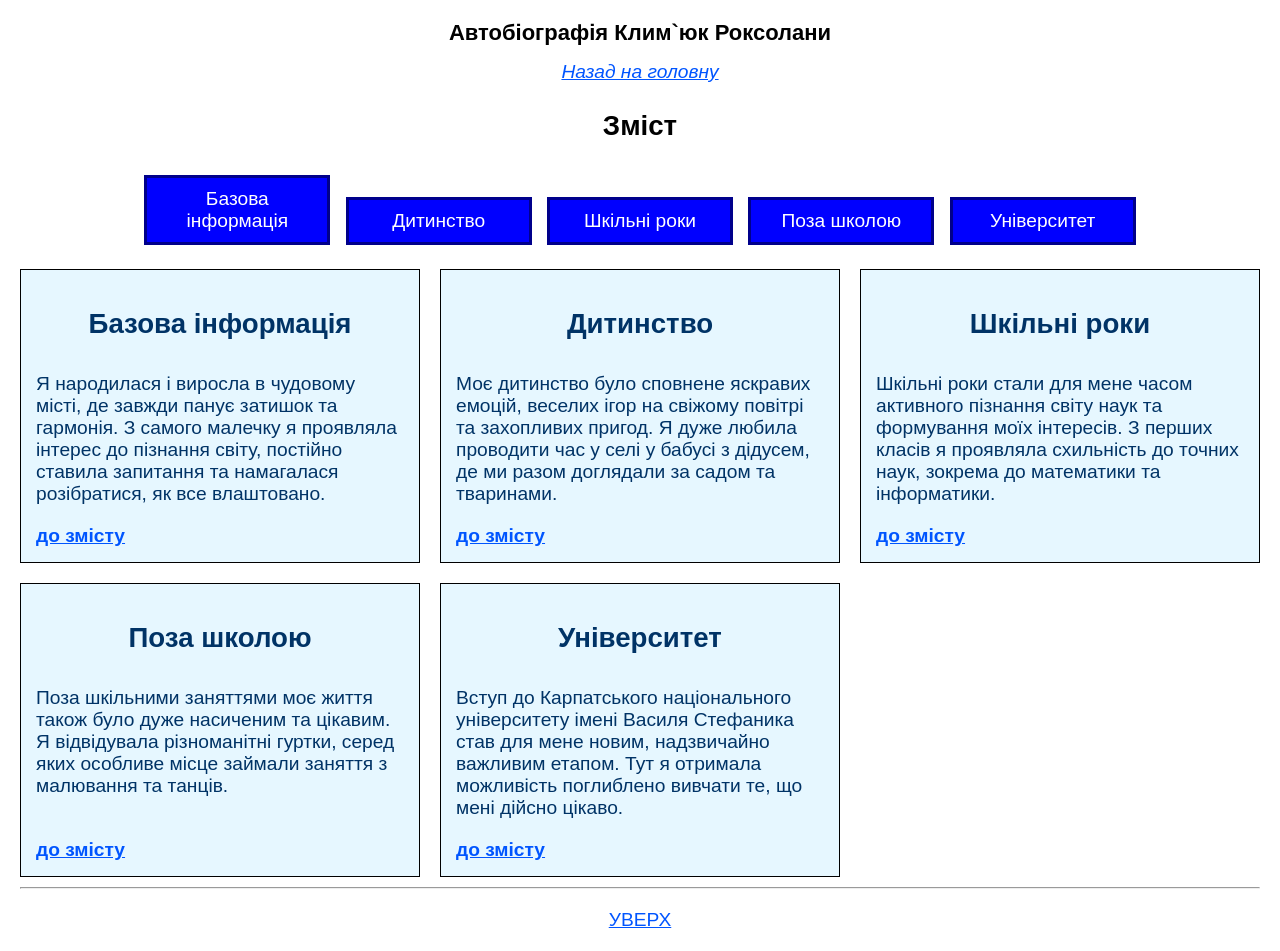
==== biography.html @ 7dfdaf72 "Create biography.html" ====
<!DOCTYPE html>
<html lang="uk">
<head>
    <meta charset="UTF-8">
    <meta name="viewport" content="width=device-width, initial-scale=1.0">
    <title>Автобіографія</title>
    <link rel="stylesheet" href="style.css">
</head>
<body>
    <h1 id="top">Автобіографія Клим`юк Роксолани</h1>
    <a href="index.html" class="back-link">Назад на головну</a>

    <h3 id="toc">Зміст</h3>
    <ul class="toc-list">
        <li><a href="#basic-info">Базова інформація</a></li>
        <li><a href="#childhood">Дитинство</a></li>
        <li><a href="#school">Шкільні роки</a></li>
        <li><a href="#after-school">Поза школою</a></li>
        <li><a href="#university">Університет</a></li>
    </ul>

    <div class="bio-grid">
        <div class="bio-block">
            <h2 id="basic-info">Базова інформація</h2>
            <p>Я народилася і виросла в чудовому місті, де завжди панує затишок та гармонія. З самого малечку я проявляла інтерес до пізнання світу, постійно ставила запитання та намагалася розібратися, як все влаштовано.</p>
            <a href="#toc" class="to-toc">до змісту</a>
        </div>

        <div class="bio-block">
            <h2 id="childhood">Дитинство</h2>
            <p>Моє дитинство було сповнене яскравих емоцій, веселих ігор на свіжому повітрі та захопливих пригод. Я дуже любила проводити час у селі у бабусі з дідусем, де ми разом доглядали за садом та тваринами.</p>
            <a href="#toc" class="to-toc">до змісту</a>
        </div>

        <div class="bio-block">
            <h2 id="school">Шкільні роки</h2>
            <p>Шкільні роки стали для мене часом активного пізнання світу наук та формування моїх інтересів. З перших класів я проявляла схильність до точних наук, зокрема до математики та інформатики.</p>
            <a href="#toc" class="to-toc">до змісту</a>
        </div>

        <div class="bio-block">
            <h2 id="after-school">Поза школою</h2>
            <p>Поза шкільними заняттями моє життя також було дуже насиченим та цікавим. Я відвідувала різноманітні гуртки, серед яких особливе місце займали заняття з малювання та танців.</p>
            <a href="#toc" class="to-toc">до змісту</a>
        </div>

        <div class="bio-block">
            <h2 id="university">Університет</h2>
            <p>Вступ до Карпатського національного університету імені Василя Стефаника став для мене новим, надзвичайно важливим етапом. Тут я отримала можливість поглиблено вивчати те, що мені дійсно цікаво.</p>
            <a href="#toc" class="to-toc">до змісту</a>
        </div>
    </div>

    <hr>
    <a href="#top" class="to-top">Уверх</a>
</body>
</html>
---- style.css ----
body {
    font-size: 120%;
    font-family: Arial, sans-serif;
    margin: 20px;
}
h1, h2, h3 { text-align: center; }
h1 { font-size: 22px; }
h2, h3 { font-size: 144%; }

.index-h1 { font-size: 24px; }
.index-p { font-size: 120%; }
a:link { color: #0055ff; }
a:visited { color: #8a2be2; }
a.back-link { font-style: italic; display: block; text-align: center; margin-bottom: 20px;}

ul.toc-list {
    list-style: none; padding: 0; text-align: center;
}
ul.toc-list li { display: inline-block; }
ul.toc-list a:link, ul.toc-list a:visited {
    display: block; background-color: blue; color: white;
    width: 160px; padding: 10px; text-decoration: none;
    border: 3px solid darkblue; margin: 5px;
}
ul.toc-list a:hover { background-color: magenta; color: white; }
ul.toc-list a:active { background-color: yellow; color: black; }
a.to-toc { font-weight: bold; margin-top: auto; display: inline-block; padding-top: 10px; }
a.to-top { text-transform: uppercase; display: block; text-align: center; margin-top: 20px; }

ul.shopping-list > li:nth-child(odd) { background-color: gray; color: white; }
ul.shopping-list > li:nth-child(even) { background-color: white; color: black; }
ol.recipe-list > li:nth-child(3):hover, 
ol.recipe-list > li:nth-child(5):hover { cursor: pointer; }
ol.recipe-list > li:nth-child(4) { background-color: #ffd700; }

table { width: 100%; border-collapse: collapse; margin-top: 20px; }
th, td { border: 1px solid #333; padding: 10px; }
th { text-align: center; background-color: green; color: white; font-weight: bold; }
tr:nth-child(even) td { background-color: gray; color: white; }
tr:nth-child(odd) td { background-color: white; color: black; }
td:last-child, th:last-child { text-align: right; }

h2.title-smaller { font-size: 0.7em; }
h2.title-larger { font-size: 1.3em; }
.large-container { font-size: 1.3em; }
.gallery-item img {
    max-width: 100%;
    width: 400px; 
    height: auto;
    border: 2px solid black;
    display: block;
    margin: 0 auto;
}

/* =========================================
   АДАПТИВНА ВЕРСТКА (MOBILE FIRST - за замовчуванням <768px)
========================================= */
.nav-links {
    display: grid;
    grid-template-columns: 1fr;
    gap: 15px;
    list-style: none; padding: 0; text-align: center;
}

.bio-grid {
    display: grid;
    grid-template-columns: 1fr;
    gap: 20px;
}
.bio-block {
    border: 1px solid black;
    background-color: #e6f7ff;
    color: #003366;
    padding: 15px;
    display: flex;
    flex-direction: column;
}
.bio-block p { margin: 10px 0; }

.lists-grid {
    display: grid;
    grid-template-columns: 1fr;
    gap: 30px;
}

th { font-size: 110%; }

.gallery-grid {
    display: grid;
    grid-template-columns: 1fr;
    gap: 30px;
}
.gallery-item { text-align: center; }

/* =========================================
   TABLET (екран >= 768px)
========================================= */
@media (min-width: 768px) {
    .nav-links { grid-template-columns: 1fr 1fr; }
    
    
    .bio-grid { grid-template-columns: 1fr 1fr; }
    .bio-block:nth-child(5) { grid-column: span 2; } 

    th { font-size: 120%; }
    td { font-size: 110%; }

    .gallery-grid { grid-template-columns: 1fr 1fr; }
    .gallery-item:last-child { grid-column: span 2; } 
}

/* =========================================
   DESKTOP (екран >= 992px)
========================================= */
@media (min-width: 992px) {
    .nav-links { display: flex; justify-content: center; gap: 40px; }

    .bio-grid { grid-template-columns: 1fr 1fr 1fr; }
    .bio-block:nth-child(4), .bio-block:nth-child(5) { grid-column: span 1; }
    .bio-block:nth-child(4) { grid-column-start: 1; }
    
    .lists-grid { grid-template-columns: 1fr 1fr; }

    th { font-size: 130%; }
    td { font-size: 120%; }

    .gallery-grid { grid-template-columns: 1fr 1fr 1fr; }
    .gallery-item:last-child { grid-column: span 1; } 
}
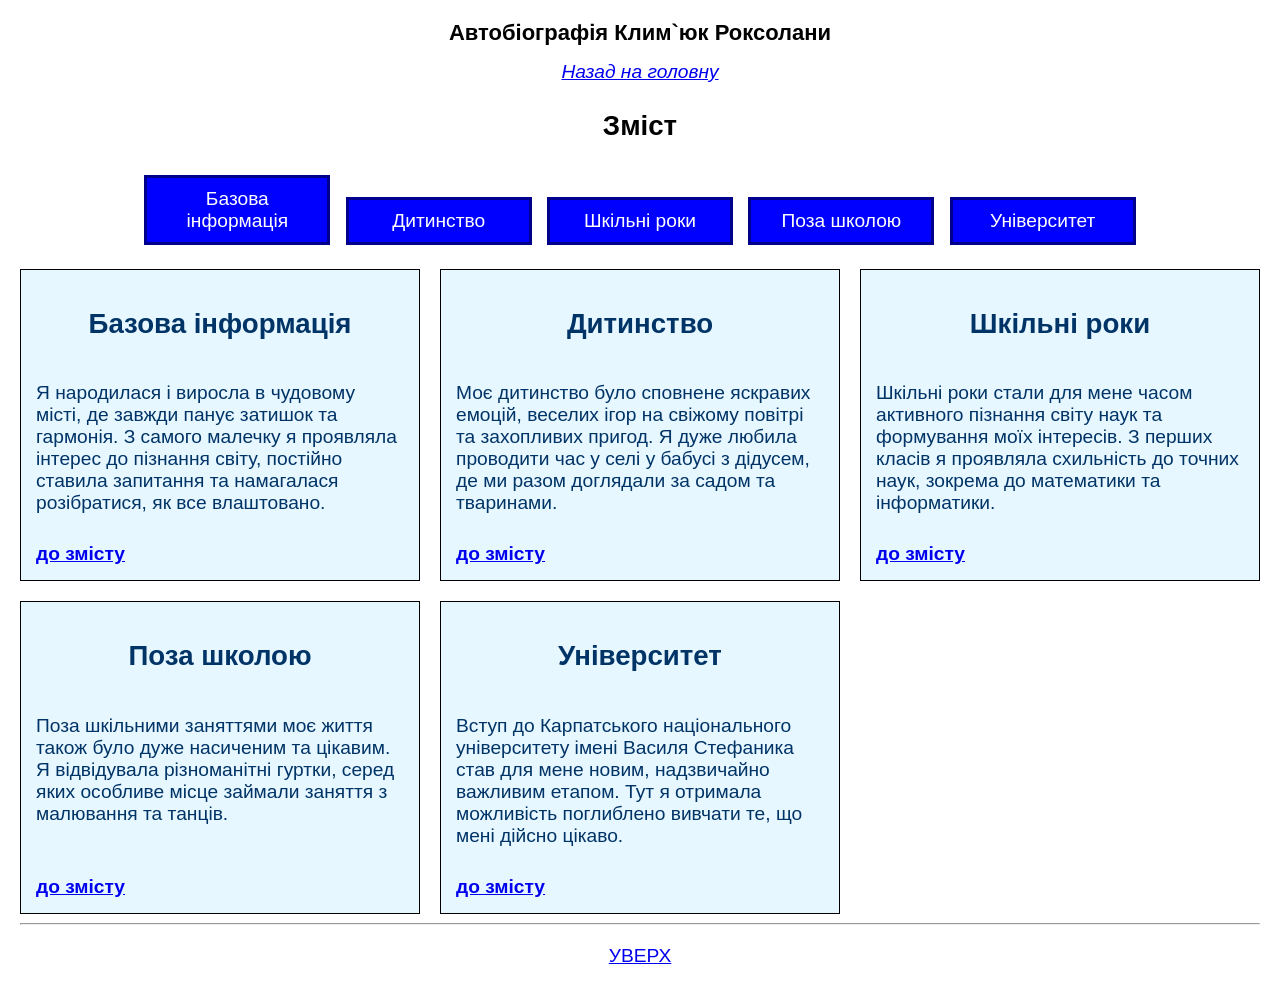
==== commit 9716c5b8: "Update biography.html" ====
--- a/biography.html
+++ b/biography.html
@@ -4,7 +4,7 @@
     <meta charset="UTF-8">
     <meta name="viewport" content="width=device-width, initial-scale=1.0">
     <title>Автобіографія</title>
-    <link rel="stylesheet" href="style.css">
+    <link rel="stylesheet" href="biography.css">
 </head>
 <body>
     <h1 id="top">Автобіографія Клим`юк Роксолани</h1>
--- a/biography.css
+++ b/biography.css
@@ -0,0 +1,41 @@
+body { font-size: 120%; font-family: Arial, sans-serif; margin: 20px; }
+h1 { text-align: center; font-size: 22px; }
+h2, h3 { text-align: center; font-size: 144%; }
+a.back-link { font-style: italic; display: block; text-align: center; margin-bottom: 20px;}
+
+ul.toc-list { list-style: none; padding: 0; text-align: center; }
+ul.toc-list li { display: inline-block; }
+ul.toc-list a:link, ul.toc-list a:visited {
+    display: block; background-color: blue; color: white;
+    width: 160px; padding: 10px; text-decoration: none;
+    border: 3px solid darkblue; margin: 5px;
+}
+ul.toc-list a:hover { background-color: magenta; color: white; }
+ul.toc-list a:active { background-color: yellow; color: black; }
+a.to-toc { font-weight: bold; margin-top: auto; display: inline-block; padding-top: 10px; }
+a.to-top { text-transform: uppercase; display: block; text-align: center; margin-top: 20px; }
+
+.bio-grid {
+    display: grid;
+    grid-template-columns: 1fr;
+    gap: 20px;
+}
+.bio-block {
+    border: 1px solid black;
+    background-color: #e6f7ff;
+    color: #003366;
+    padding: 15px;
+    display: flex;
+    flex-direction: column;
+}
+
+@media (min-width: 768px) {
+    .bio-grid { grid-template-columns: 1fr 1fr; }
+    .bio-block:nth-child(5) { grid-column: span 2; }
+}
+
+@media (min-width: 992px) {
+    .bio-grid { grid-template-columns: 1fr 1fr 1fr; }
+    .bio-block:nth-child(4), .bio-block:nth-child(5) { grid-column: span 1; }
+    .bio-block:nth-child(4) { grid-column-start: 1; }
+}
